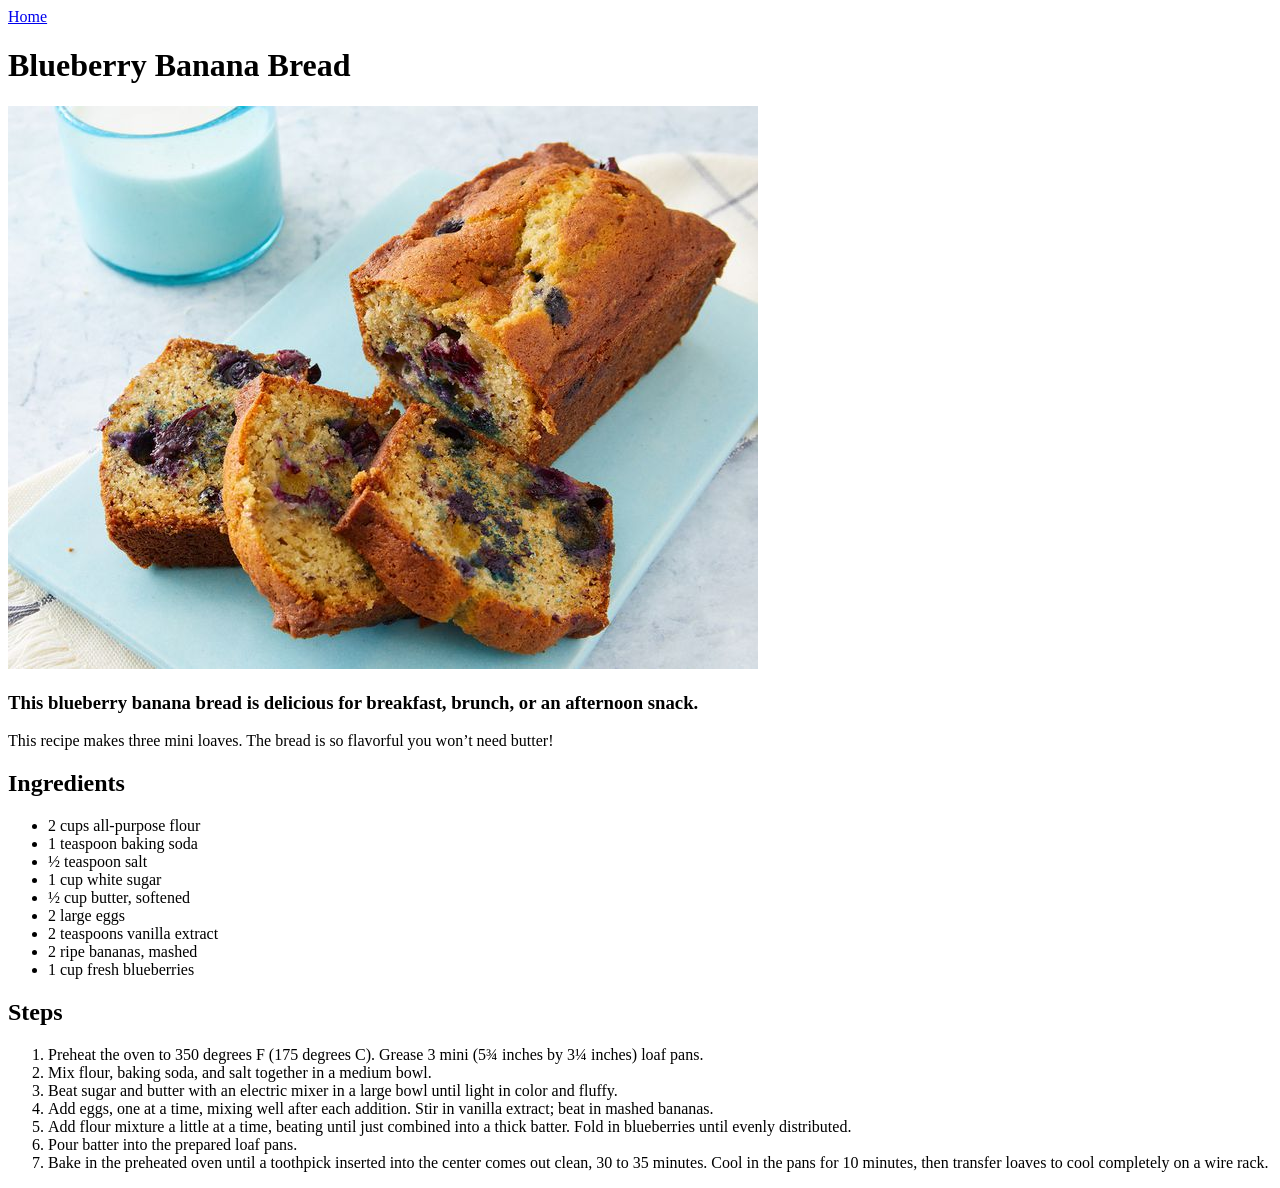
==== recipes/blueberry-banana-bread.html @ b8f31b2c "Complete Odin recipes project with multiple pages and images" ====
<!DOCTYPE html>
<html lang="en">
<head>
    <meta charset="UTF-8">
    <meta name="viewport" content="width=device-width, initial-scale=1.0">
    <title>Lasagna</title>
</head>
<body>
    <a href="../index.html">Home</a>
    <h1>Blueberry Banana Bread</h1>

    <img src="../images/blueberry-bananna.jpg" alt="picture with easy lasagna">

    <h3>This blueberry banana bread is delicious for breakfast, brunch, or an afternoon snack.</h3>
    <p>This recipe makes three mini loaves. The bread is so flavorful you won’t need butter!</p>

    <h2>Ingredients</h2>
        <ul>
            <li>2 cups all-purpose flour</li>
            <li>1 teaspoon baking soda</li>
            <li>½ teaspoon salt</li>
            <li>1 cup white sugar</li>
            <li>½ cup butter, softened</li>
            <li>2 large eggs</li>
            <li>2 teaspoons vanilla extract</li>
            <li>2 ripe bananas, mashed</li>
            <li>1 cup fresh blueberries</li>
        </ul>
    <h2>Steps</h2>
        <ol>
            <li>Preheat the oven to 350 degrees F (175 degrees C). Grease 3 mini (5¾ inches by 3¼ inches) loaf pans. </li>
            <li>Mix flour, baking soda, and salt together in a medium bowl.</li>
            <li>Beat sugar and butter with an electric mixer in a large bowl until light in color and fluffy.</li>
            <li>Add eggs, one at a time, mixing well after each addition. Stir in vanilla extract; beat in mashed bananas.</li>
            <li>Add flour mixture a little at a time, beating until just combined into a thick batter. Fold in blueberries until evenly distributed.</li>
            <li>Pour batter into the prepared loaf pans.</li>
            <li>Bake in the preheated oven until a toothpick inserted into the center comes out clean, 30 to 35 minutes. Cool in the pans for 10 minutes, then transfer loaves to cool completely on a wire rack.</li>
        </ol>
</body>
</html>
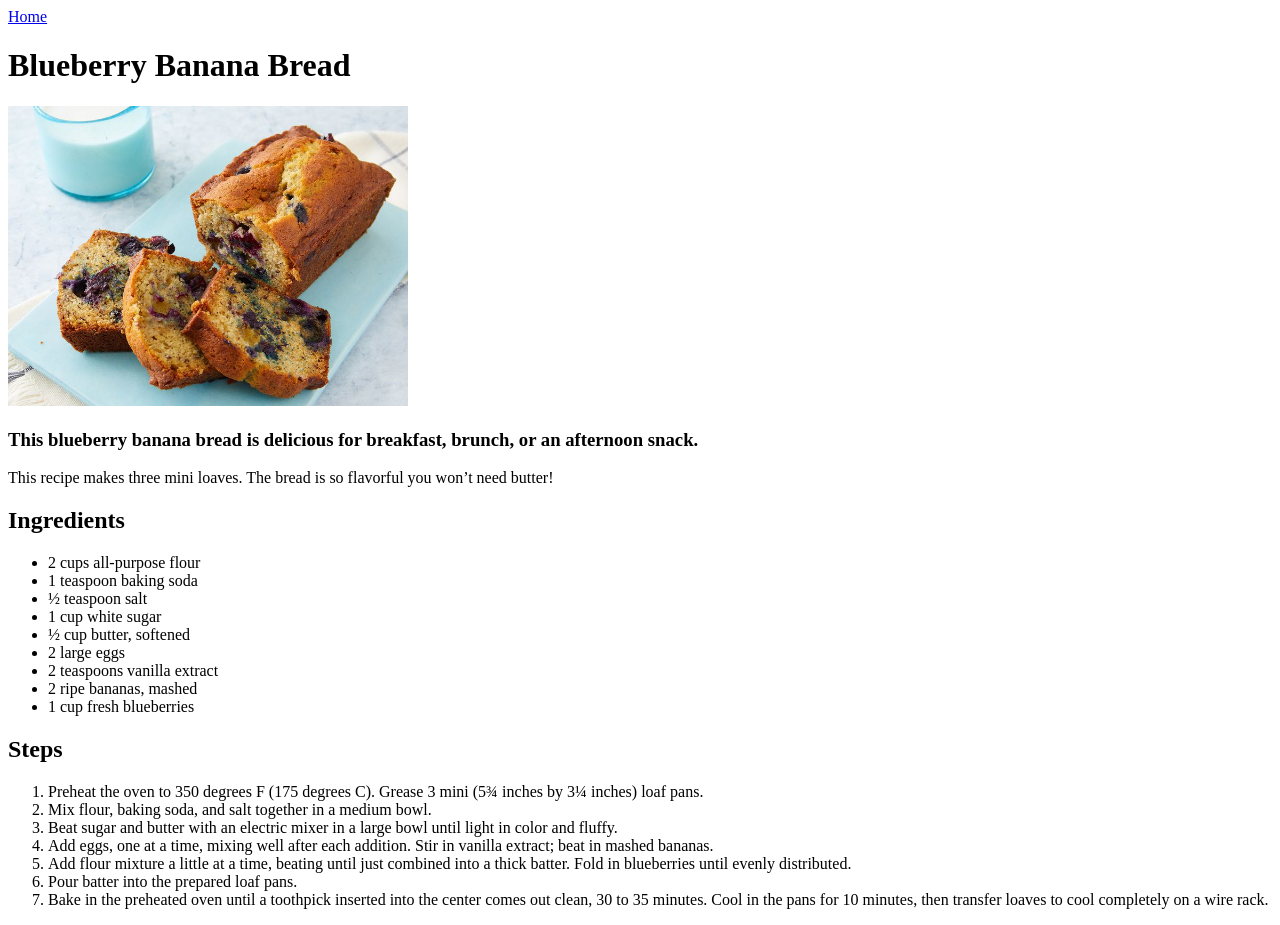
==== commit d179aee5: "Resize the pictures from each recipe page to 300px" ====
--- a/recipes/blueberry-banana-bread.html
+++ b/recipes/blueberry-banana-bread.html
@@ -9,7 +9,7 @@
     <a href="../index.html">Home</a>
     <h1>Blueberry Banana Bread</h1>
 
-    <img src="../images/blueberry-bananna.jpg" alt="picture with easy lasagna">
+    <img src="../images/blueberry-bananna.jpg" alt="picture with easy lasagna" height="300">
 
     <h3>This blueberry banana bread is delicious for breakfast, brunch, or an afternoon snack.</h3>
     <p>This recipe makes three mini loaves. The bread is so flavorful you won’t need butter!</p>
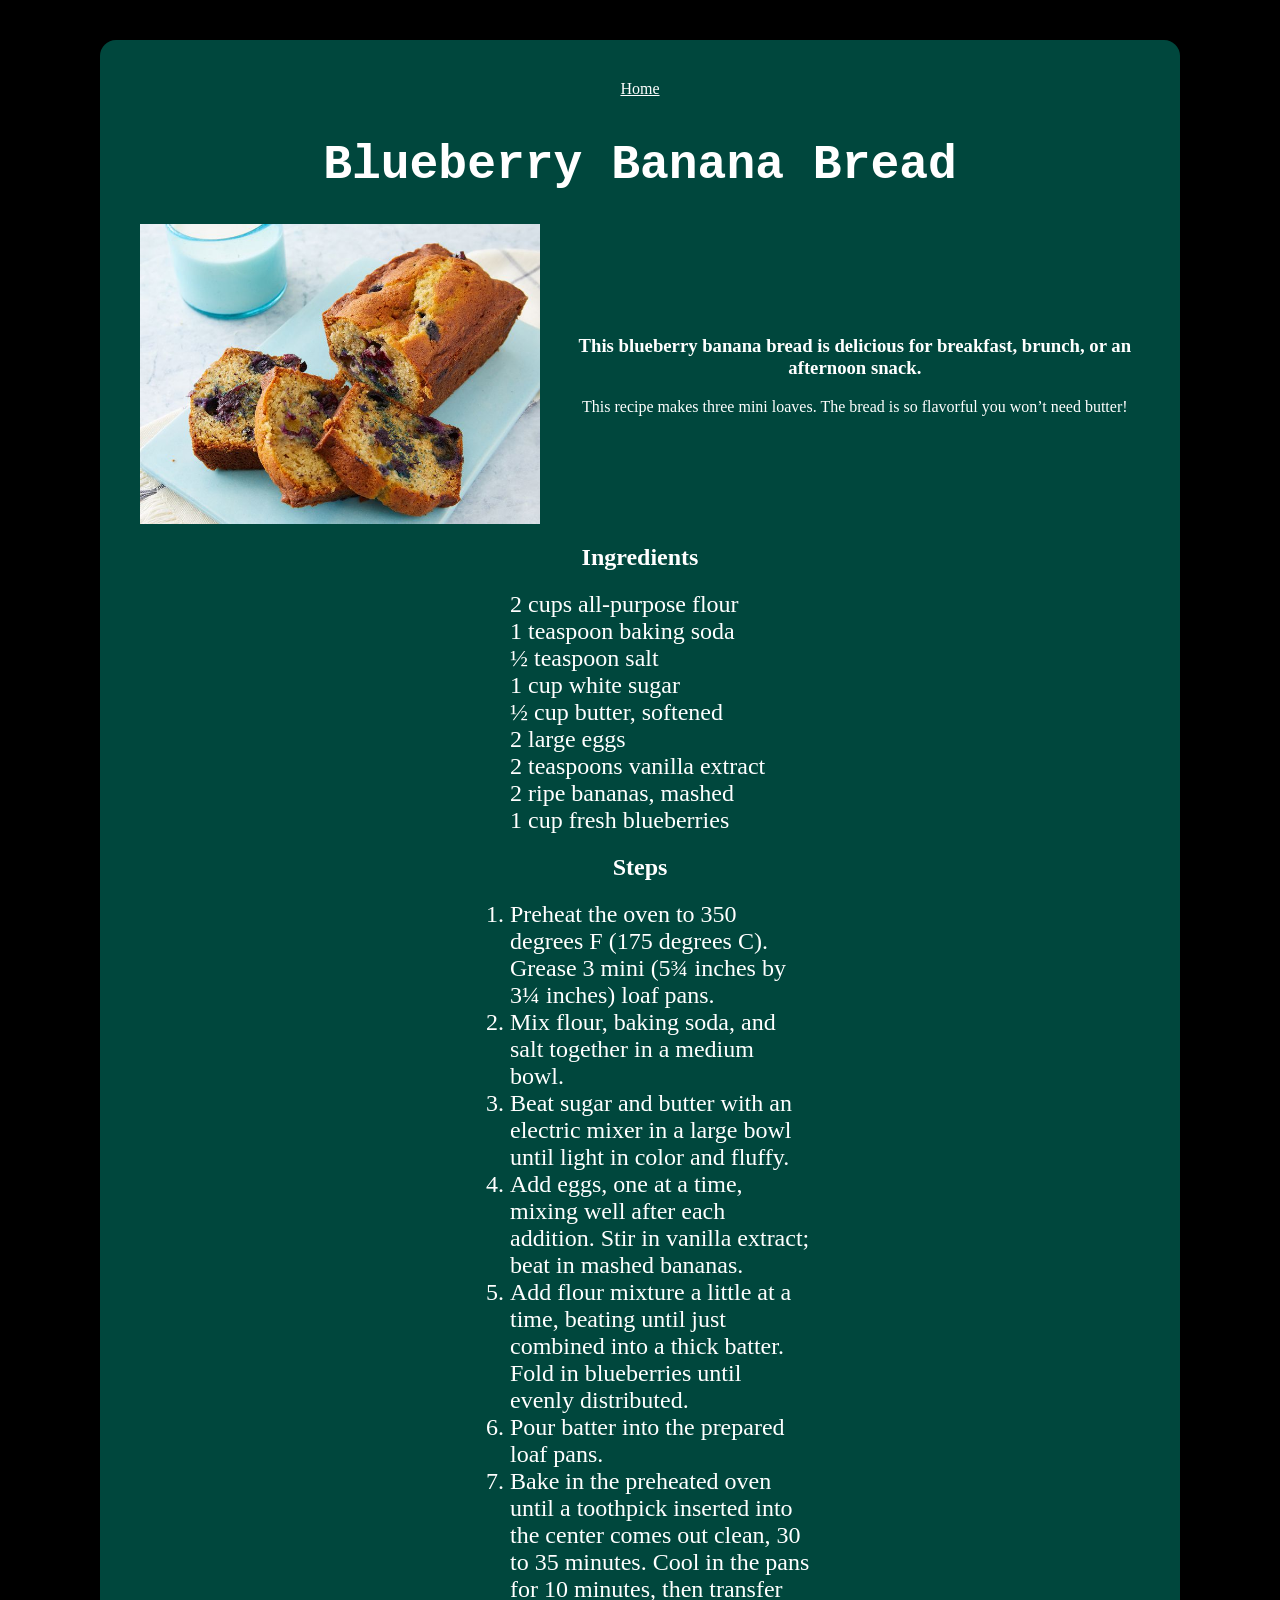
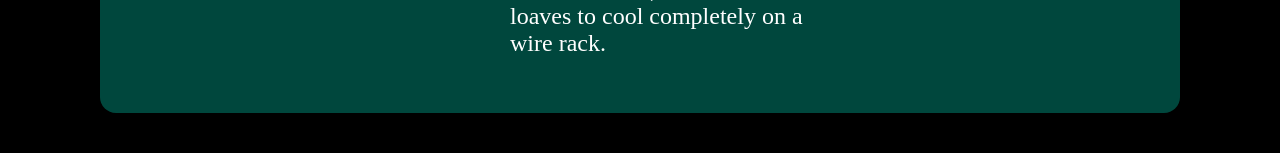
==== commit c4a920e9: "CSS style added to the recipes project" ====
--- a/recipes/blueberry-banana-bread.html
+++ b/recipes/blueberry-banana-bread.html
@@ -3,18 +3,27 @@
 <head>
     <meta charset="UTF-8">
     <meta name="viewport" content="width=device-width, initial-scale=1.0">
+    <link rel="stylesheet" href="../style.css">
     <title>Lasagna</title>
 </head>
 <body>
     <a href="../index.html">Home</a>
-    <h1>Blueberry Banana Bread</h1>
+    <h1 class="page-title">Blueberry Banana Bread</h1>
+
+    <div class="recipe-hero">
 
     <img src="../images/blueberry-bananna.jpg" alt="picture with easy lasagna" height="300">
-
+        <div class="recipe-text">
     <h3>This blueberry banana bread is delicious for breakfast, brunch, or an afternoon snack.</h3>
     <p>This recipe makes three mini loaves. The bread is so flavorful you won’t need butter!</p>
+        </div>
 
-    <h2>Ingredients</h2>
+    </div>
+
+
+
+       
+        <h2>Ingredients</h2>
         <ul>
             <li>2 cups all-purpose flour</li>
             <li>1 teaspoon baking soda</li>
@@ -26,7 +35,10 @@
             <li>2 ripe bananas, mashed</li>
             <li>1 cup fresh blueberries</li>
         </ul>
-    <h2>Steps</h2>
+       
+
+      
+        <h2>Steps</h2>
         <ol>
             <li>Preheat the oven to 350 degrees F (175 degrees C). Grease 3 mini (5¾ inches by 3¼ inches) loaf pans. </li>
             <li>Mix flour, baking soda, and salt together in a medium bowl.</li>
@@ -36,5 +48,8 @@
             <li>Pour batter into the prepared loaf pans.</li>
             <li>Bake in the preheated oven until a toothpick inserted into the center comes out clean, 30 to 35 minutes. Cool in the pans for 10 minutes, then transfer loaves to cool completely on a wire rack.</li>
         </ol>
+        
+
+    </div>    
 </body>
 </html>
--- a/style.css
+++ b/style.css
@@ -0,0 +1,98 @@
+html {
+    background-color: black;
+}
+
+* {
+    color: white;
+    text-align: center;
+}
+
+body {
+    background-color: rgb(0, 71, 61);
+    width: 1000px;
+    padding: 40px;
+    margin: 40px auto;
+    border-radius: 16px;
+}
+
+h1 {
+    font-family:'Courier New', Courier, monospace;
+    margin-top: 40px;
+}
+
+.main {
+    font-size: 5em;
+    margin-top: 20px;
+
+}
+
+ul.index-page li {
+    width: 450px;
+    display: block;
+    font-size: 2em;
+    padding: 20px;
+    margin: 15px auto;
+    border-radius: 8px;
+    text-align: center;
+    
+}
+ul.index-page li a {
+    text-decoration: none;
+    background-color: transparent;
+    color: black;
+    font-weight: bold;
+}
+
+ul.index-page li:nth-child(1) {
+    background-color: rgb(220, 232, 129);
+}
+
+ul.index-page li:nth-child(1):hover {
+    background-color: rgb(149, 164, 10);
+}
+
+ul.index-page li:nth-child(2) {
+    background-color: rgb(219, 141, 209);
+}
+
+ul.index-page li:nth-child(2):hover {
+    background-color: rgb(184, 48, 166);
+}
+
+ul.index-page li:nth-child(3) {
+    background-color: rgb(157, 79, 71);
+}
+
+ul.index-page li:nth-child(3):hover {
+    background-color: rgb(120, 34, 25);
+}
+
+.page-title {
+    font-size: 3em;
+}
+
+.recipe-hero {
+    display:flex;
+    align-items: center;
+    gap: 30px;
+}
+
+ul {
+    list-style: none;
+}
+
+ul li {
+    text-align: left;
+    width: 300px;
+    margin: 0 auto;
+    font-size: 1.5em;
+    font-weight: lighter;
+}
+
+ol li {
+    text-align: left;
+    width: 300px;
+    margin: 0 auto;
+    font-size: 1.5em;
+    font-weight: lighter;
+}
